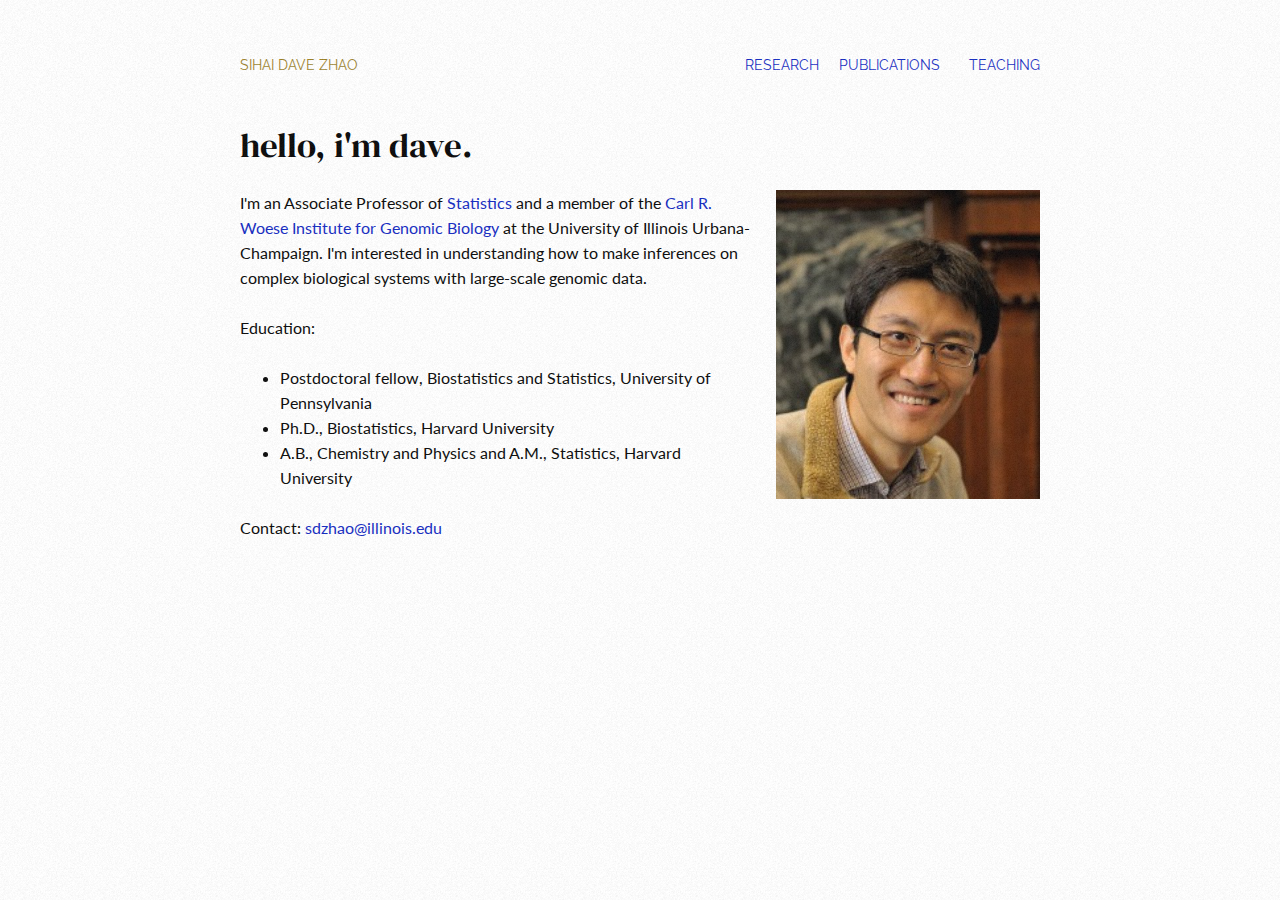
==== index.html @ a1b5be89 "edited index and research" ====
<!DOCTYPE html>
<html lang="en">
  <head>
    <meta charset="utf-8">
    <title>Sihai Dave Zhao</title>
    
    <link rel="stylesheet" href="css/styles.css">
  </head>

  <body>
    <div class="container">

      <div class="top_gutter"></div>
      
      <div class="navbar">
    	<div class="name"><span class="active">SIHAI DAVE ZHAO</span></div>
    	<div class="research"><a href="research.html">RESEARCH</a></div>
    	<div class="publications"><a href="publications.html">PUBLICATIONS</a></div>
    	<div class="teaching"><a href="teaching.html">TEACHING</a></div>
      </div>
      
      <div class="content">
	<div class="heading">hello, i'm dave. 
	</div>
	
	<div class="main">
	  
      	  <img src="img/dave.jpg" alt="Dave Zhao">
	  
	  I'm an Associate Professor of <a href="https://stat.illinois.edu/">Statistics</a> and a member of the <a href="https://www.igb.illinois.edu/">Carl R. Woese Institute for Genomic Biology</a> at the University of Illinois Urbana-Champaign. I'm interested in understanding how to make inferences on complex biological systems with large-scale genomic data.
	  
	  <p>
	    Education:
	    <ul>
	      <li>Postdoctoral fellow, Biostatistics and Statistics, University of Pennsylvania</li>
 	      <li>Ph.D., Biostatistics, Harvard University</li>
 	      <li>A.B., Chemistry and Physics and A.M., Statistics, Harvard University</li>
	    </ul>
	  </p>
	  
	  <p>
	    Contact: <a href="mailto:sdzhao@illinois.edu">sdzhao@illinois.edu</a>
	  </p>
	  
	</div>
	
	<div class="bottom_gutter"></div>
	
      </div>
      
    </div>

    
    
  </body>
</html>
---- css/styles.css ----
@import url('https://fonts.googleapis.com/css?family=DM+Serif+Display:400');
@import url('https://fonts.googleapis.com/css?family=Lato:400');
@import url('https://fonts.googleapis.com/css?family=Raleway:500');

body {
    /* background-color: #F9F0D3; */
    width: 100%;
    max-width: 800px;
    margin: 0 auto;
    font-size: 16px;
    font-family: Lato;
    height: 100%;
}

body::after {
    content: "";
    height: 100%;
    left: 0;
    opacity: 0.08;
    pointer-events: none;
    position: fixed;
    top: 0;
    width: 100%;
    z-index: 201;
    background-image: url("../img/noise.jpg");
}

.container {
    display: grid;
    grid-template-rows: 50px 70px auto 50px;
    grid-template-areas: "top_gutter" "navbar" "content" "bottom_gutter";
    grid-gap: 20 px;
}

.top_gutter{
    grid-area: top_gutter;
}

.top_gutter{
    grid-area: bottom_gutter;
}

.navbar {
    grid-area: navbar;
    display: grid;
    grid-template-columns: 6fr 1fr 1fr 1fr;
    grid-template-areas: "name research publications teaching";
    grid-gap: 20px;
    font-family: Raleway;
    font-size: 14px;
    font-weight: 400;
    line-height: 30px;
    color: #0b23bf;
    align-self: start;
    /* background-color: #F9F0D3; */
}

.navbar a {
    text-decoration: none;
    color: inherit;
}

.navbar a:hover {
    color: #997C1D;
}

.active {
    color: #997C1D;
}

.name {
    grid-area: name;
    justify-self: start;
}

.research {
    grid-area: research;
    justify-self: end;
}

.publications {
    grid-area: publications;
    justify-self: end;
}

.teaching {
    grid-area: teaching;
    justify-self: end;
}

.content{
    grid-area: content;
    display: grid;
    grid-template-rows: auto auto;
    grid-template-areas: "heading" "main";
    grid-gap: 20;
}

.heading {
    font-family: "DM Serif Display";
    font-size: 35px;
    line-height: 50px;
    padding-bottom: 20px;
}

.heading a {
    text-decoration: none;
    color: #0b23bf;
}

.main {
    line-height: 25px;
}

.main img {
    width: 33%;
    shape-outside: rectangle();
    float: right;
    padding-left: 20px;
    padding-bottom: 20px;
}

.main a {
    text-decoration: none;
    color: #0b23bf;
}

/* .main em { */
/*     font-style: normal; */
/*     color: #997C1D; */
/* } */

.long_list li {
    margin-bottom: 25px;
}

.long_list li:nth-last-child(1) {
    padding-bottom: 0px;
}

p {
    margin-top: 25px;
    margin-bottom: 25px;
}

.name {
    display: inline-block;
    width: 200px;
}
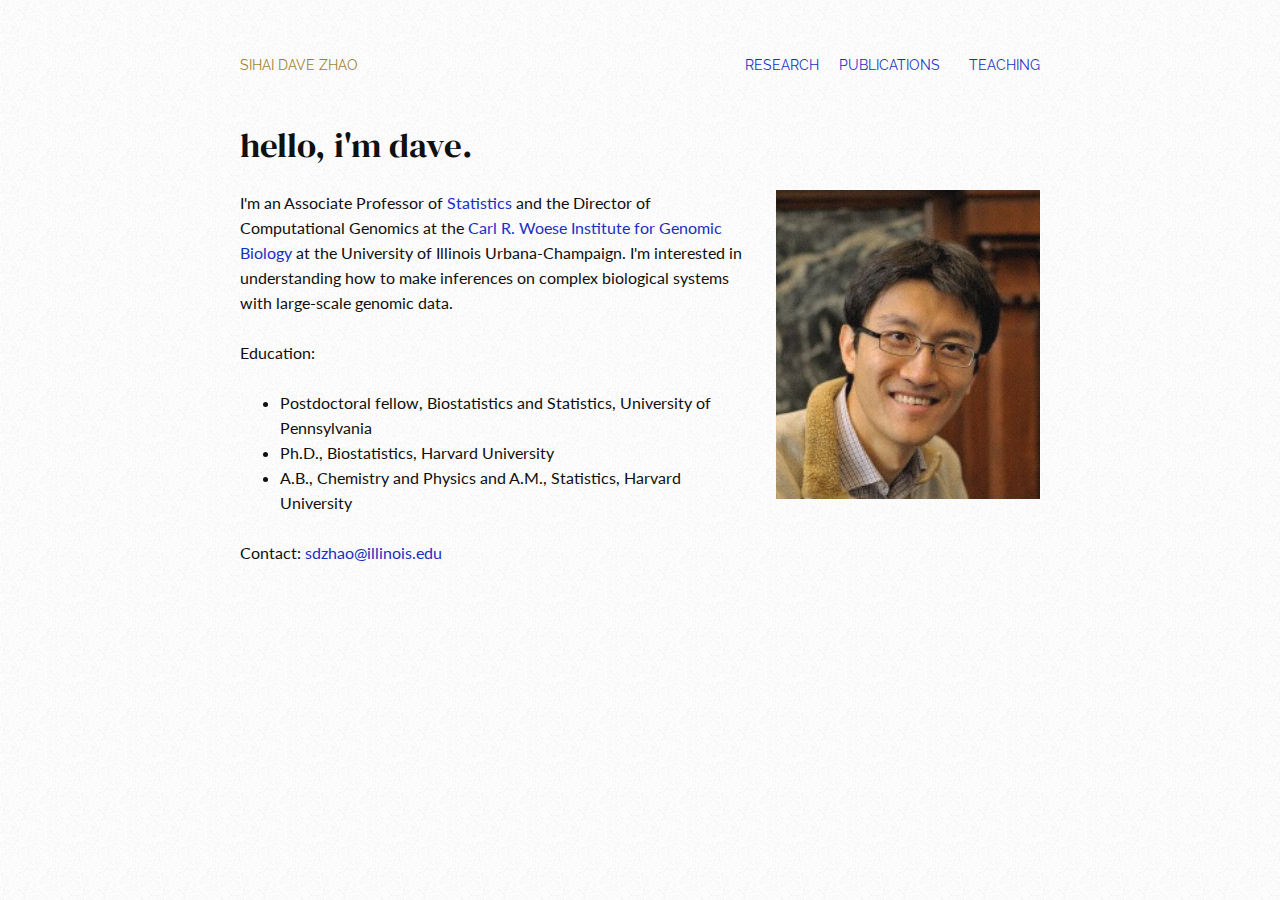
==== commit a966548b: "added director" ====
--- a/index.html
+++ b/index.html
@@ -27,7 +27,7 @@
 	  
       	  <img src="img/dave.jpg" alt="Dave Zhao">
 	  
-	  I'm an Associate Professor of <a href="https://stat.illinois.edu/">Statistics</a> and a member of the <a href="https://www.igb.illinois.edu/">Carl R. Woese Institute for Genomic Biology</a> at the University of Illinois Urbana-Champaign. I'm interested in understanding how to make inferences on complex biological systems with large-scale genomic data.
+	  I'm an Associate Professor of <a href="https://stat.illinois.edu/">Statistics</a> and the Director of Computational Genomics at the <a href="https://www.igb.illinois.edu/">Carl R. Woese Institute for Genomic Biology</a> at the University of Illinois Urbana-Champaign. I'm interested in understanding how to make inferences on complex biological systems with large-scale genomic data.
 	  
 	  <p>
 	    Education:
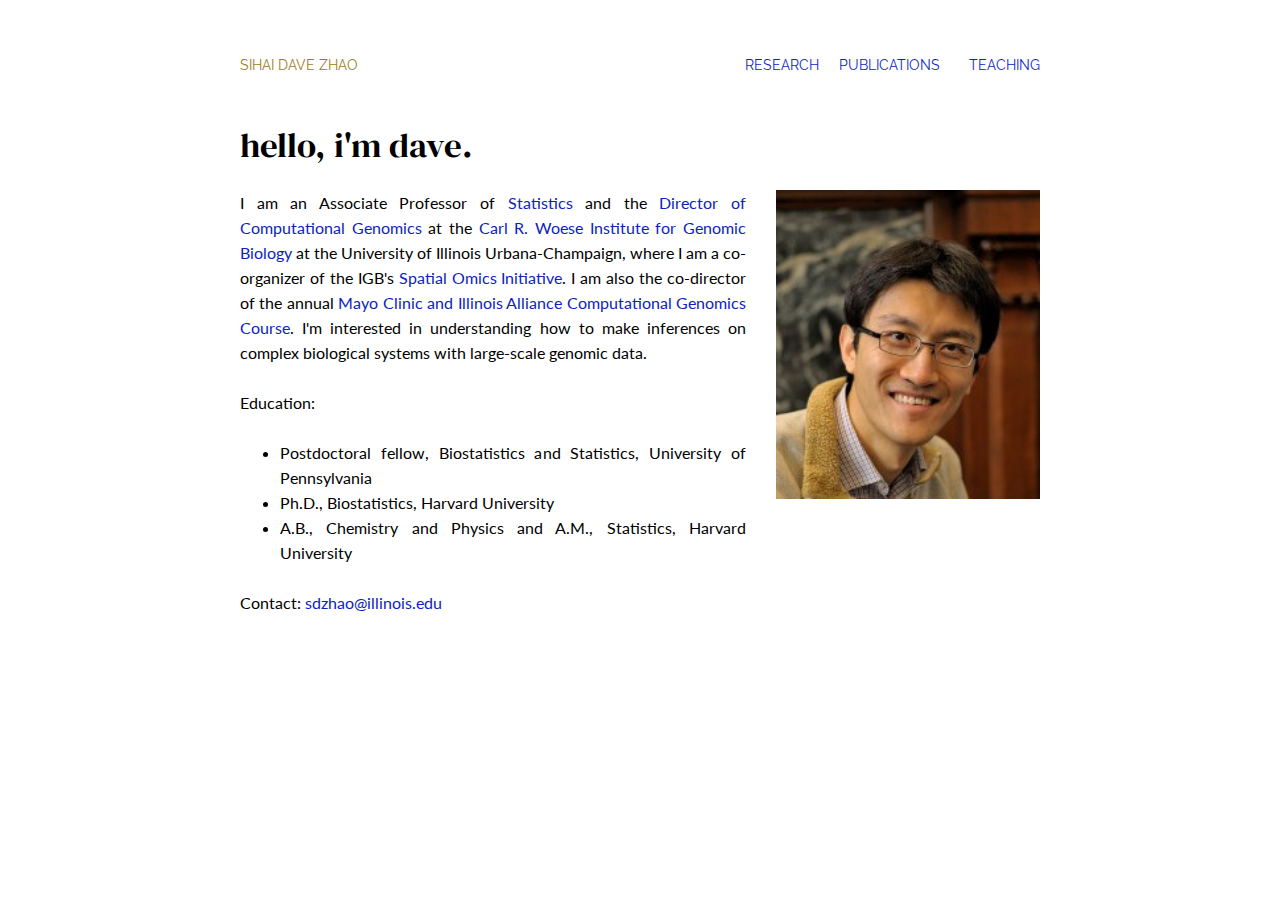
==== commit a978fa09: "updates" ====
--- a/index.html
+++ b/index.html
@@ -27,7 +27,7 @@
 	  
       	  <img src="img/dave.jpg" alt="Dave Zhao">
 	  
-	  I'm an Associate Professor of <a href="https://stat.illinois.edu/">Statistics</a> and the Director of Computational Genomics at the <a href="https://www.igb.illinois.edu/">Carl R. Woese Institute for Genomic Biology</a> at the University of Illinois Urbana-Champaign. I'm interested in understanding how to make inferences on complex biological systems with large-scale genomic data.
+	  I am an Associate Professor of <a href="https://stat.illinois.edu/">Statistics</a> and the <a href="https://www.igb.illinois.edu/resources/services/computationsgenomics">Director of Computational Genomics</a> at the <a href="https://www.igb.illinois.edu/">Carl R. Woese Institute for Genomic Biology</a> at the University of Illinois Urbana-Champaign, where I am a co-organizer of the IGB's <a href="https://www.igb.illinois.edu/resources/services/spatial-omics-initiative">Spatial Omics Initiative</a>. I am also the co-director of the annual <a href="https://publish.illinois.edu/compgenomicscourse/">Mayo Clinic and Illinois Alliance Computational Genomics Course</a>. I'm interested in understanding how to make inferences on complex biological systems with large-scale genomic data.
 	  
 	  <p>
 	    Education:
--- a/css/styles.css
+++ b/css/styles.css
@@ -16,7 +16,7 @@
     content: "";
     height: 100%;
     left: 0;
-    opacity: 0.08;
+    opacity: 0.0;
     pointer-events: none;
     position: fixed;
     top: 0;
@@ -110,13 +110,15 @@
 
 .main {
     line-height: 25px;
+    text-align: justify;
+    text-justify: inter-word;
 }
 
 .main img {
     width: 33%;
     shape-outside: rectangle();
     float: right;
-    padding-left: 20px;
+    padding-left: 30px;
     padding-bottom: 20px;
 }
 
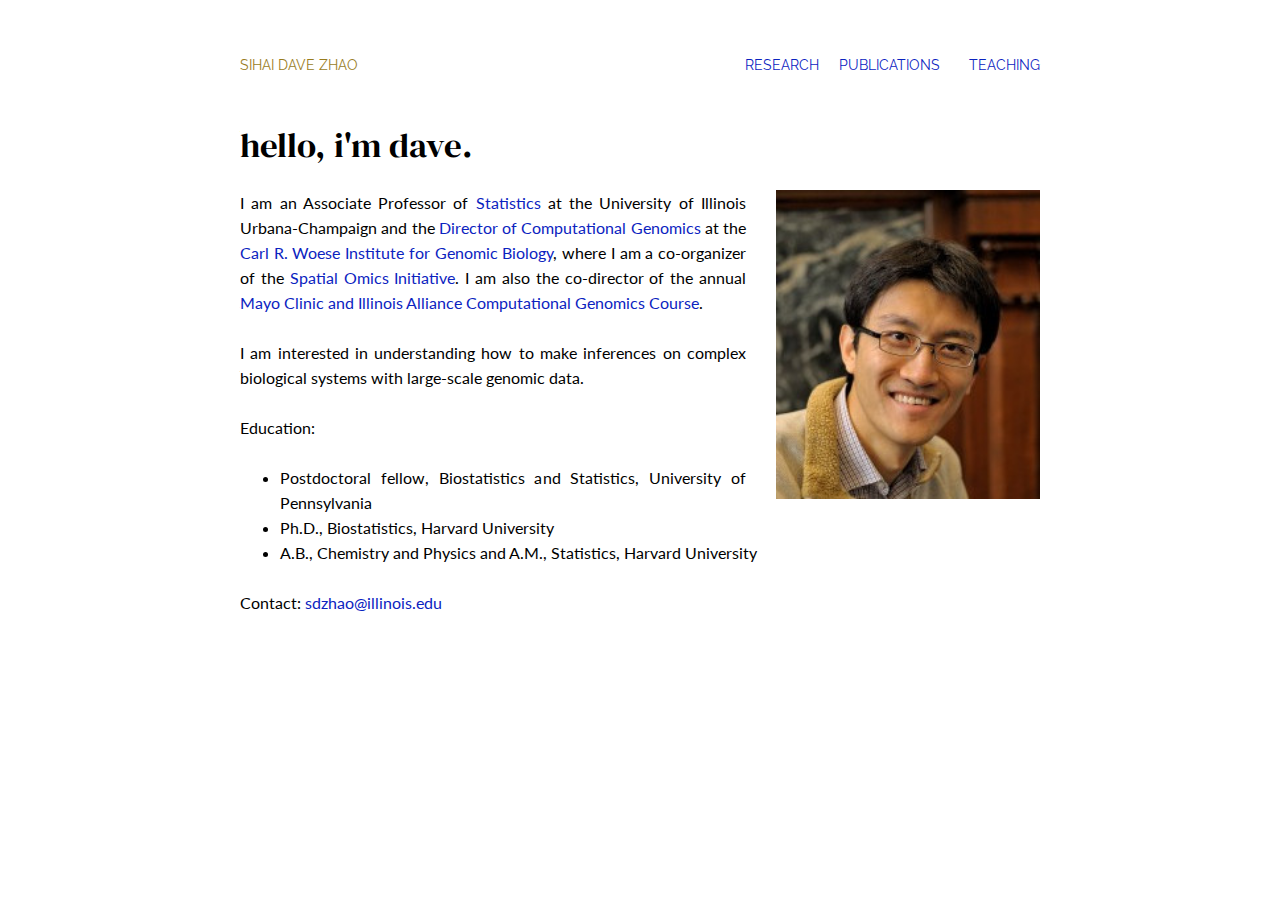
==== commit 5e3ff9e6: "updated index" ====
--- a/index.html
+++ b/index.html
@@ -27,7 +27,11 @@
 	  
       	  <img src="img/dave.jpg" alt="Dave Zhao">
 	  
-	  I am an Associate Professor of <a href="https://stat.illinois.edu/">Statistics</a> and the <a href="https://www.igb.illinois.edu/resources/services/computationsgenomics">Director of Computational Genomics</a> at the <a href="https://www.igb.illinois.edu/">Carl R. Woese Institute for Genomic Biology</a> at the University of Illinois Urbana-Champaign, where I am a co-organizer of the IGB's <a href="https://www.igb.illinois.edu/resources/services/spatial-omics-initiative">Spatial Omics Initiative</a>. I am also the co-director of the annual <a href="https://publish.illinois.edu/compgenomicscourse/">Mayo Clinic and Illinois Alliance Computational Genomics Course</a>. I'm interested in understanding how to make inferences on complex biological systems with large-scale genomic data.
+	  I am an Associate Professor of <a href="https://stat.illinois.edu/">Statistics</a> at the University of Illinois Urbana-Champaign and the <a href="https://www.igb.illinois.edu/resources/services/computationsgenomics">Director of Computational Genomics</a> at the <a href="https://www.igb.illinois.edu/">Carl R. Woese Institute for Genomic Biology</a>, where I am a co-organizer of the <a href="https://www.igb.illinois.edu/resources/services/spatial-omics-initiative">Spatial Omics Initiative</a>. I am also the co-director of the annual <a href="https://publish.illinois.edu/compgenomicscourse/">Mayo Clinic and Illinois Alliance Computational Genomics Course</a>.
+
+	  <p>
+	    I am interested in understanding how to make inferences on complex biological systems with large-scale genomic data.
+	  </p>
 	  
 	  <p>
 	    Education:
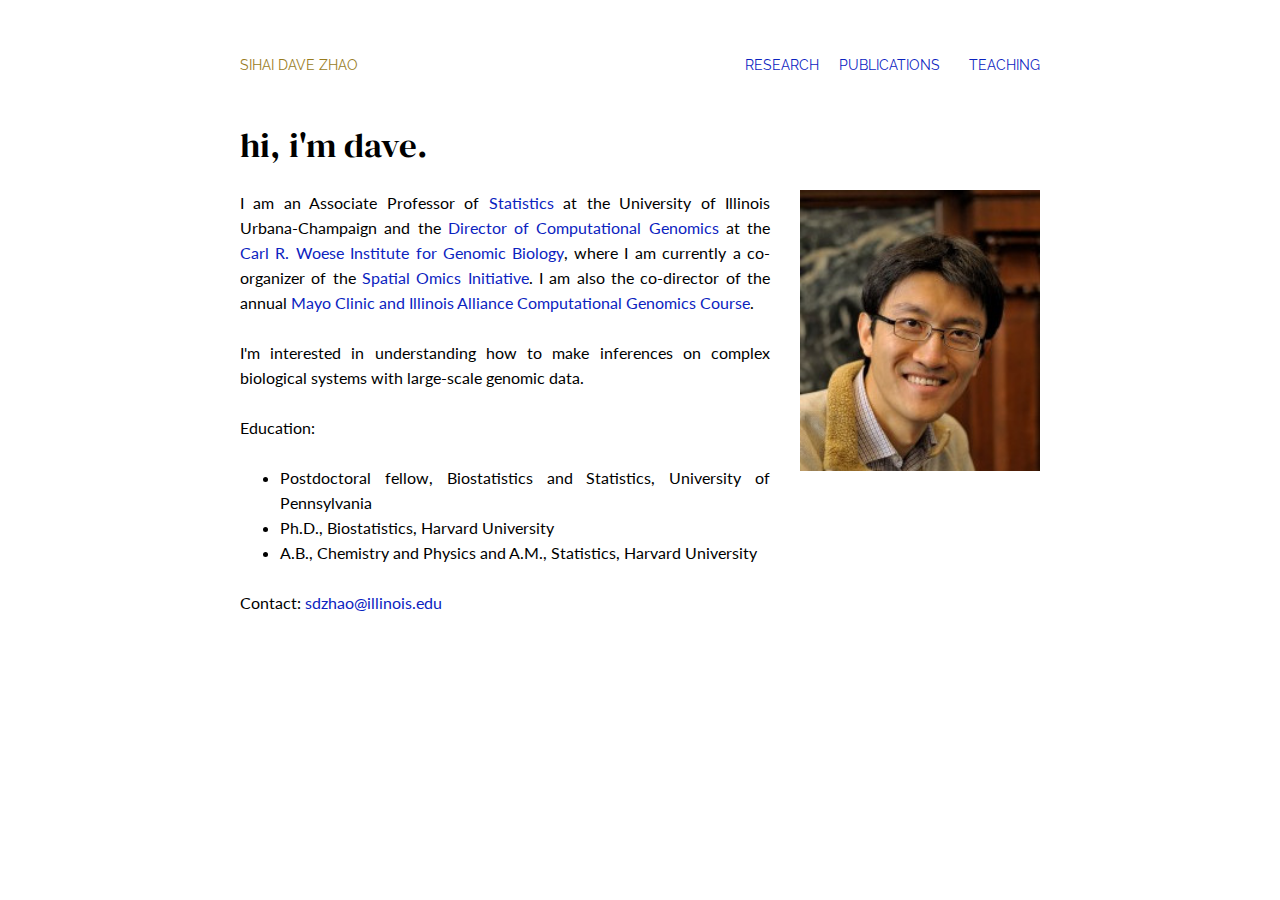
==== commit d84753b6: "update" ====
--- a/index.html
+++ b/index.html
@@ -20,17 +20,17 @@
       </div>
       
       <div class="content">
-	<div class="heading">hello, i'm dave. 
+	<div class="heading">hi, i'm dave. 
 	</div>
 	
 	<div class="main">
 	  
       	  <img src="img/dave.jpg" alt="Dave Zhao">
 	  
-	  I am an Associate Professor of <a href="https://stat.illinois.edu/">Statistics</a> at the University of Illinois Urbana-Champaign and the <a href="https://www.igb.illinois.edu/resources/services/computationsgenomics">Director of Computational Genomics</a> at the <a href="https://www.igb.illinois.edu/">Carl R. Woese Institute for Genomic Biology</a>, where I am a co-organizer of the <a href="https://www.igb.illinois.edu/resources/services/spatial-omics-initiative">Spatial Omics Initiative</a>. I am also the co-director of the annual <a href="https://publish.illinois.edu/compgenomicscourse/">Mayo Clinic and Illinois Alliance Computational Genomics Course</a>.
+	  I am an Associate Professor of <a href="https://stat.illinois.edu/">Statistics</a> at the University of Illinois Urbana-Champaign and the <a href="https://www.igb.illinois.edu/resources/services/computationsgenomics">Director of Computational Genomics</a> at the <a href="https://www.igb.illinois.edu/">Carl R. Woese Institute for Genomic Biology</a>, where I am currently a co-organizer of the <a href="https://www.igb.illinois.edu/resources/services/spatial-omics-initiative">Spatial Omics Initiative</a>. I am also the co-director of the annual <a href="https://publish.illinois.edu/compgenomicscourse/">Mayo Clinic and Illinois Alliance Computational Genomics Course</a>.
 
 	  <p>
-	    I am interested in understanding how to make inferences on complex biological systems with large-scale genomic data.
+	    I'm interested in understanding how to make inferences on complex biological systems with large-scale genomic data.
 	  </p>
 	  
 	  <p>
--- a/css/styles.css
+++ b/css/styles.css
@@ -115,7 +115,7 @@
 }
 
 .main img {
-    width: 33%;
+    width: 30%;
     shape-outside: rectangle();
     float: right;
     padding-left: 30px;
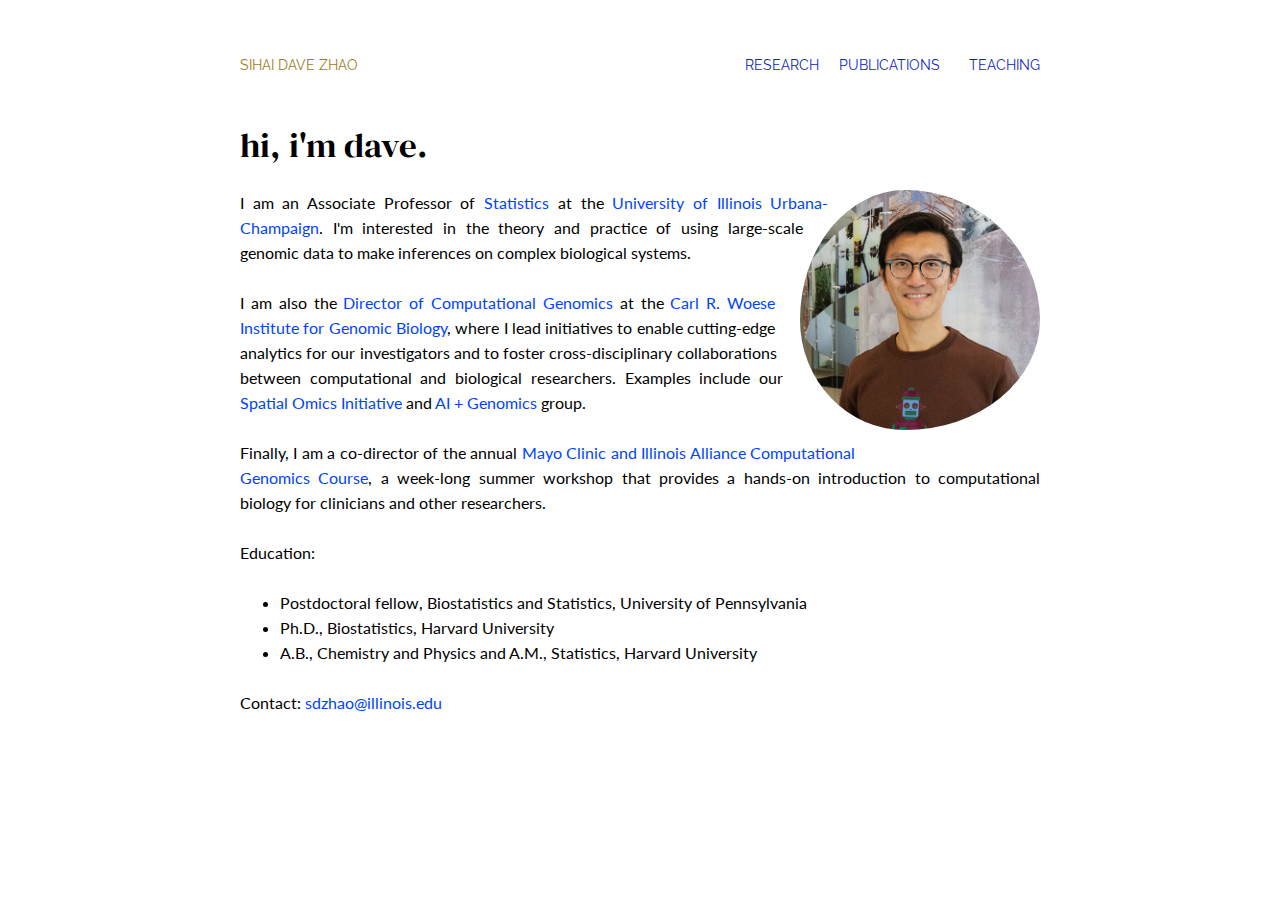
==== commit ad2f024b: "update" ====
--- a/index.html
+++ b/index.html
@@ -25,12 +25,16 @@
 	
 	<div class="main">
 	  
-      	  <img src="img/dave.jpg" alt="Dave Zhao">
+      	  <img class="dave" src="img/dave.jpg" alt="Dave Zhao">
 	  
-	  I am an Associate Professor of <a href="https://stat.illinois.edu/">Statistics</a> at the University of Illinois Urbana-Champaign and the <a href="https://www.igb.illinois.edu/resources/services/computationsgenomics">Director of Computational Genomics</a> at the <a href="https://www.igb.illinois.edu/">Carl R. Woese Institute for Genomic Biology</a>, where I am currently a co-organizer of the <a href="https://www.igb.illinois.edu/resources/services/spatial-omics-initiative">Spatial Omics Initiative</a>. I am also the co-director of the annual <a href="https://publish.illinois.edu/compgenomicscourse/">Mayo Clinic and Illinois Alliance Computational Genomics Course</a>.
+	  I am an Associate Professor of <a href="https://stat.illinois.edu/">Statistics</a> at the <a href="https://illinois.edu/">University of Illinois Urbana-Champaign</a>. I'm interested in the theory and practice of using large-scale genomic data to make inferences on complex biological systems.
 
 	  <p>
-	    I'm interested in understanding how to make inferences on complex biological systems with large-scale genomic data.
+	    I am also the <a href="https://www.igb.illinois.edu/resources/services/computationsgenomics">Director of Computational Genomics</a> at the <a href="https://www.igb.illinois.edu/">Carl R. Woese Institute for Genomic Biology</a>, where I lead initiatives to enable cutting-edge analytics for our investigators and to foster cross-disciplinary collaborations between computational and biological researchers. Examples include our <a href="https://www.igb.illinois.edu/resources/services/spatial-omics-initiative">Spatial Omics Initiative</a> and <a href="https://sites.google.com/illinois.edu/ai-genomics">AI + Genomics</a> group.
+	  </p>
+
+	  <p>
+	    Finally, I am a co-director of the annual <a href="https://publish.illinois.edu/compgenomicscourse/">Mayo Clinic and Illinois Alliance Computational Genomics Course</a>, a week-long summer workshop that provides a hands-on introduction to computational biology for clinicians and other researchers.
 	  </p>
 	  
 	  <p>
--- a/css/styles.css
+++ b/css/styles.css
@@ -105,7 +105,8 @@
 
 .heading a {
     text-decoration: none;
-    color: #0b23bf;
+    /* color: #0b23bf; */
+    color: #0b0dff;
 }
 
 .main {
@@ -122,9 +123,19 @@
     padding-bottom: 20px;
 }
 
+.dave {
+    width: 30%;
+    shape-outside: circle();
+    border-radius: 50%;
+    float: right;
+    padding-left: 30px;
+    padding-bottom: 20px;
+}
+
 .main a {
     text-decoration: none;
-    color: #0b23bf;
+    /* color: #0b23bf; */
+    color: #0044ff;
 }
 
 /* .main em { */
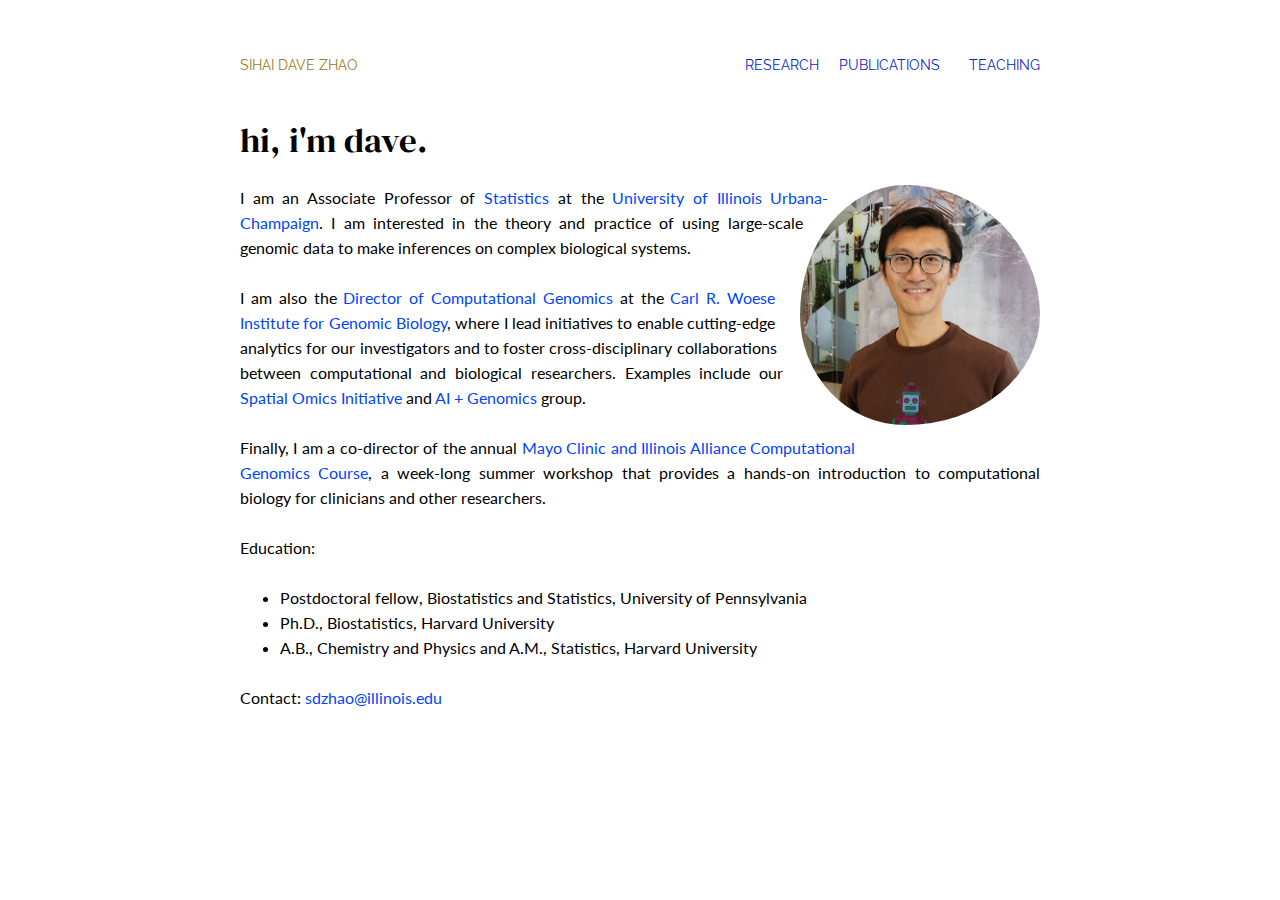
==== commit 5057a87f: "updated" ====
--- a/index.html
+++ b/index.html
@@ -27,7 +27,7 @@
 	  
       	  <img class="dave" src="img/dave.jpg" alt="Dave Zhao">
 	  
-	  I am an Associate Professor of <a href="https://stat.illinois.edu/">Statistics</a> at the <a href="https://illinois.edu/">University of Illinois Urbana-Champaign</a>. I'm interested in the theory and practice of using large-scale genomic data to make inferences on complex biological systems.
+	  I am an Associate Professor of <a href="https://stat.illinois.edu/">Statistics</a> at the <a href="https://illinois.edu/">University of Illinois Urbana-Champaign</a>. I am interested in the theory and practice of using large-scale genomic data to make inferences on complex biological systems.
 
 	  <p>
 	    I am also the <a href="https://www.igb.illinois.edu/resources/services/computationsgenomics">Director of Computational Genomics</a> at the <a href="https://www.igb.illinois.edu/">Carl R. Woese Institute for Genomic Biology</a>, where I lead initiatives to enable cutting-edge analytics for our investigators and to foster cross-disciplinary collaborations between computational and biological researchers. Examples include our <a href="https://www.igb.illinois.edu/resources/services/spatial-omics-initiative">Spatial Omics Initiative</a> and <a href="https://sites.google.com/illinois.edu/ai-genomics">AI + Genomics</a> group.
--- a/css/styles.css
+++ b/css/styles.css
@@ -36,9 +36,9 @@
     grid-area: top_gutter;
 }
 
-.top_gutter{
-    grid-area: bottom_gutter;
-}
+/* .top_gutter{ */
+/*     grid-area: bottom_gutter; */
+/* } */
 
 .navbar {
     grid-area: navbar;
@@ -99,8 +99,8 @@
 .heading {
     font-family: "DM Serif Display";
     font-size: 35px;
-    line-height: 50px;
-    padding-bottom: 20px;
+    line-height: 40px;
+    padding-bottom: 25px;
 }
 
 .heading a {
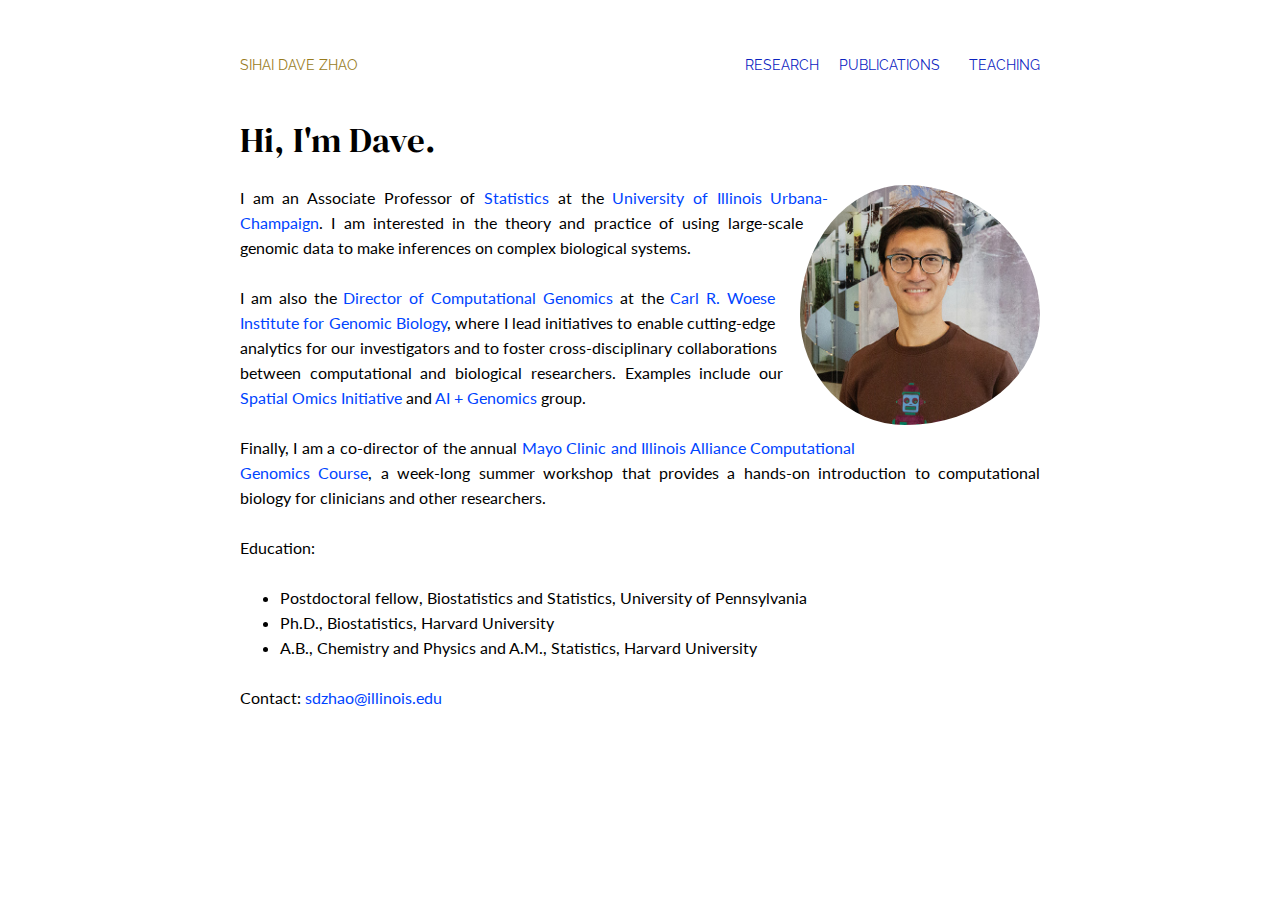
==== commit 56138f64: "updated titles" ====
--- a/index.html
+++ b/index.html
@@ -20,7 +20,7 @@
       </div>
       
       <div class="content">
-	<div class="heading">hi, i'm dave. 
+	<div class="heading">Hi, I'm Dave. 
 	</div>
 	
 	<div class="main">
